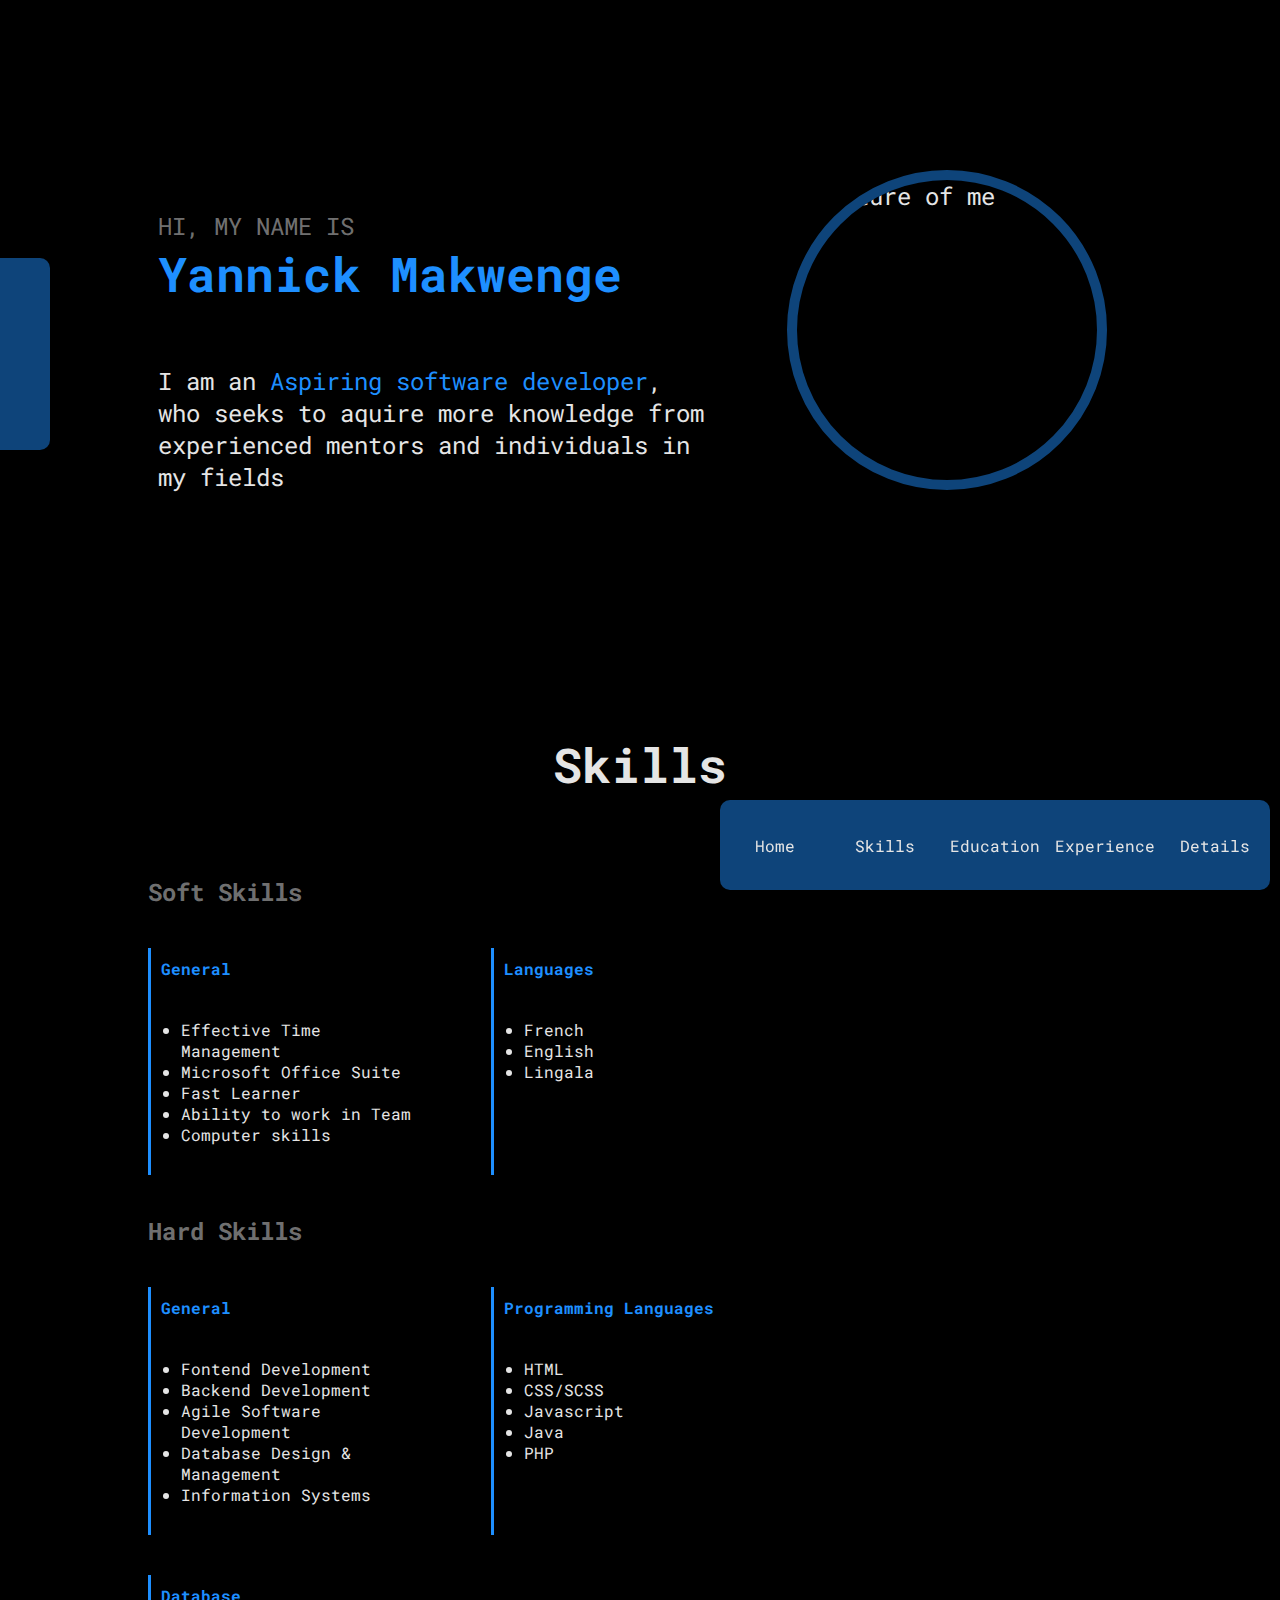
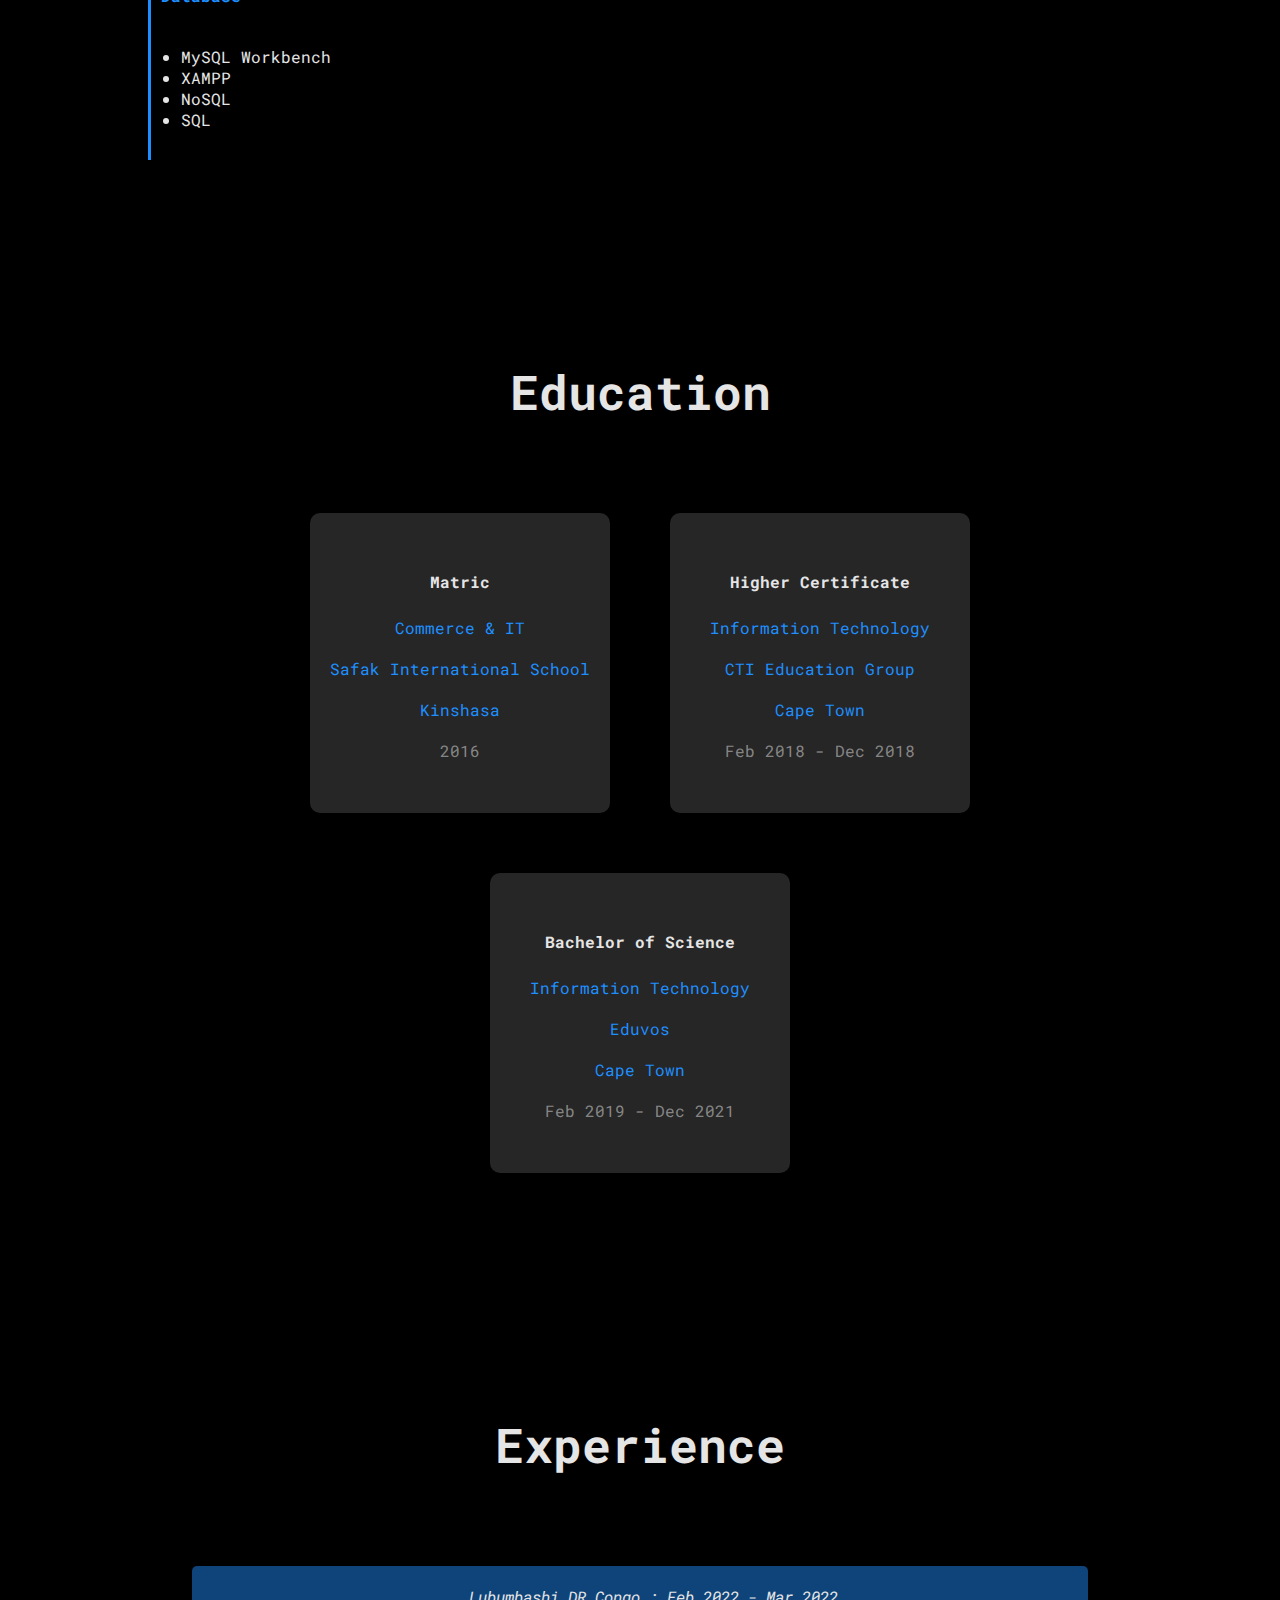
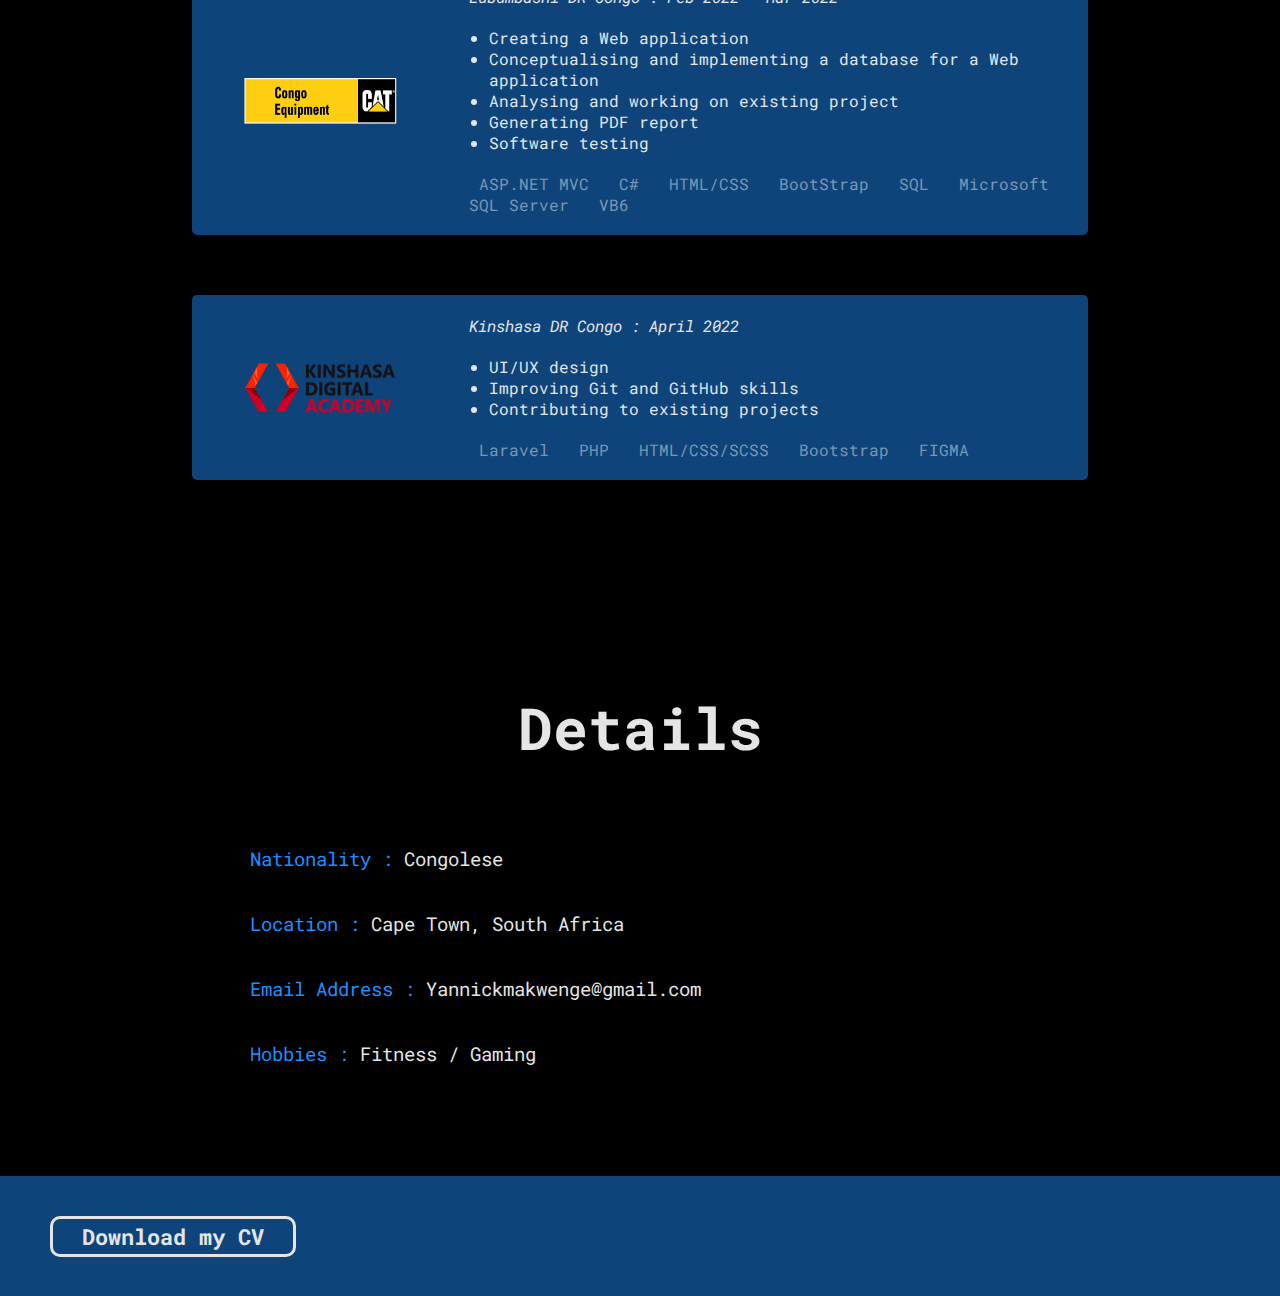
==== index.html @ a7205e35 "My portofolio V1.0" ====
<!DOCTYPE html>
<html lang="en">

    <head>
        <meta charset="UTF-8">
        <meta http-equiv="X-UA-Compatible" content="IE=edge">
        <meta name="viewport" content="width=device-width, initial-scale=1.0">
        <title>Yannick Makwenge</title>
        <link rel="stylesheet" href="./style/style.css">
        <script src="https://kit.fontawesome.com/f7e752187f.js" crossorigin="anonymous"></script>
    </head>

    <body>
        <nav>
            <div class="navbar">
                <!--<span><i class="fa-solid fa-bars"></i></span>-->
                <div class="nav-container"><a href="#home"><i class="fa-solid fa-house"></i><span>Home</span></a></div>
                <div class="nav-container"><a href="#skills"><i
                            class="fa-solid fa-list-check"></i><span>Skills</span></a>
                </div>
                <div class="nav-container"><a href="#education"><i
                            class="fa-solid fa-graduation-cap"></i><span>Education</span></a></div>
                <div class="nav-container"><a href="#experience"><i
                            class="fa-solid fa-suitcase"></i><span>Experience</span></a></div>
                <div class="nav-container"><a href="#details"><i
                            class="fa-regular fa-address-card"></i><span>Details</span></a></div>
            </div>
        </nav>

        <section id="home">
            <div class="container">
                <div class="text-container">
                    <div class="name-cont">
                        <span class="opac-font">HI, MY NAME IS</span>
                        <h1 class="primary-font">Yannick Makwenge</h1>
                    </div>
                    <p>I am an <span class="primary-font">Aspiring software developer</span>, who seeks to aquire more
                        knowledge from experienced mentors
                        and individuals in my fields</p>
                </div>
                <div class="image-container">
                    <img src="./images/MAKWENGE-YAN-15.jpg" alt="picture of me">
                </div>
            </div>

        </section>
        <section id="skills">
            <h2>Skills</h2>
            <div class="container">
                <h3>Soft Skills</h3>
            </div>

            <div class="container">
                <div class="skill-container">
                    <h4><i class="fa-solid fa-list-check"></i> General</h4>
                    <ul>
                        <li>Effective Time Management</li>
                        <li>Microsoft Office Suite</li>
                        <li>Fast Learner</li>
                        <li>Ability to work in Team</li>
                        <li>Computer skills</li>
                    </ul>
                </div>
                <div class="skill-container">
                    <h4><i class="fa-solid fa-language"></i> Languages</h4>
                    <ul>
                        <li>French</li>
                        <li>English</li>
                        <li>Lingala</li>
                    </ul>
                </div>
            </div>
            <div class="container">
                <h3>Hard Skills</h3>
            </div>

            <div class="container">
                <div class="skill-container">
                    <h4><i class="fa-solid fa-terminal"></i> General</h4>
                    <ul>
                        <li>Fontend Development</li>
                        <li>Backend Development</li>
                        <li>Agile Software Development</li>
                        <li>Database Design & Management</li>
                        <li>Information Systems</li>
                    </ul>
                </div>
                <div class="skill-container">
                    <h4><i class="fa-solid fa-code"></i> Programming Languages</h4>
                    <ul>
                        <li>HTML</li>
                        <li>CSS/SCSS</li>
                        <li>Javascript</li>
                        <li>Java</li>
                        <li>PHP</li>
                    </ul>
                </div>
                <div class="skill-container">
                    <h4><i class="fa-solid fa-database"></i> Database </h4>
                    <ul>
                        <li>MySQL Workbench</li>
                        <li>XAMPP</li>
                        <li>NoSQL</li>
                        <li>SQL</li>
                    </ul>
                </div>
            </div>
        </section>
        <section id="education">
            <h2>Education</h2>
            <div class="container">
                <div class="education-cont">
                    <h4>Matric</h4>
                    <span>Commerce & IT</span>
                    <span>Safak International School</span>
                    <span>Kinshasa</span>
                    <span class="opac-font">2016</span>
                </div>
                <div class="education-cont">
                    <h4>Higher Certificate</h4>
                    <span>Information Technology</span>
                    <span>CTI Education Group</span>
                    <span>Cape Town</span>
                    <span class="opac-font">Feb 2018 - Dec 2018</span>
                </div>
                <div class="education-cont">
                    <h4>Bachelor of Science</h4>
                    <span>Information Technology</span>
                    <span>Eduvos</span>
                    <span>Cape Town</span>
                    <span class="opac-font">Feb 2019 - Dec 2021</span>
                </div>
            </div>
        </section>
        <section id="experience">
            <h2>Experience</h2>
            <div class="container">

                <div class="exp-container">
                    <div class="img-container">
                        <img class="ce-logo" src="./images/ce-logo.png" alt="congo-equiment logo">
                    </div>
                    <div class="text-container">
                        <p>Lubumbashi DR Congo : Feb 2022 - Mar 2022</p>
                        <ul>
                            <li>Creating a Web application</li>
                            <li>Conceptualising and implementing a database for a Web application</li>
                            <li>Analysing and working on existing project</li>
                            <li>Generating PDF report</li>
                            <li>Software testing</li>
                        </ul>
                        <div class="tools">
                            <span>ASP.NET MVC</span>
                            <span>C#</span>
                            <span>HTML/CSS</span>
                            <span>BootStrap</span>
                            <span>SQL</span>
                            <span>Microsoft SQL Server</span>
                            <span>VB6</span>
                        </div>
                    </div>
                </div>
                <div class="exp-container">
                    <div class="img-container">
                        <img class="kda-logo logo" src="./images/kda-logo.webp" alt="kda logo">
                    </div>
                    <div class="text-container">
                        <p>Kinshasa DR Congo : April 2022</p>
                        <ul>
                            <li>UI/UX design</li>
                            <li>Improving Git and GitHub skills</li>
                            <li>Contributing to existing projects</li>
                        </ul>
                        <div class="tools">
                            <span>Laravel</span>
                            <span>PHP</span>
                            <span>HTML/CSS/SCSS</span>
                            <span>Bootstrap</span>
                            <span>FIGMA</span>
                        </div>
                    </div>
                </div>
            </div>
        </section>
        <section id="details">
            <h2>Details</h2>
            <div class="container">
                <p><span class="primary-font"><i class="fa-solid fa-house-flag"></i> Nationality :</span> Congolese</p>
                <p><span class="primary-font"><i class="fa-solid fa-map-pin"></i> Location :</span> Cape Town, South
                    Africa</p>
                <p><span class="primary-font"><i class="fa-regular fa-envelope"></i> Email Address :</span>
                    Yannickmakwenge@gmail.com</p>
                <p><span class="primary-font"><i class="fa-solid fa-dumbbell"></i> Hobbies :</span>
                    Fitness / Gaming</p>
            </div>
        </section>
        <section id="cta">
            <a href="./docs/CV-Yannick-Boteti-Makwenge-2022.pdf" download="CV-Yannick-Boteti-Makwenge-2022"
                target="_blank">
                <div class="link-container">Download my CV</div>
            </a>
        </section>
        <div class="social-media">
            <ul>
                <li><a href="https://www.facebook.com/boteti" target="_blank"><i class="fa-brands fa-facebook"></i></a>
                </li>
                <li><a href="https://github.com/Yannick-M243" target="_blank"><i class="fa-brands fa-github"></i></a>
                </li>
                <li><a href="https://www.linkedin.com/in/yannick-makwenge-0b741620b/" target="_blank"><i
                            class="fa-brands fa-linkedin"></i></a></li>
                <li><a href="https://www.instagram.com/yannick_boteti/" target="_blank"><i
                            class="fa-brands fa-instagram"></i></a>
                </li>
            </ul>
        </div>
    </body>

</html>
---- style/style.css ----
@import url("https://fonts.googleapis.com/css2?family=Roboto+Mono&display=swap");
* {
  padding: 0;
  margin: 0;
}

html {
  scroll-behavior: smooth;
}

.container {
  margin: 0 auto;
  width: 80%;
}

body {
  font-family: "Roboto Mono", monospace;
  background: black;
  color: #e5e5e5;
}

a {
  text-decoration: none;
  color: #e5e5e5;
  border-radius: 10px;
}

h2 {
  padding: 30px 0;
  margin: 30px 0;
  text-align: center;
  font-size: 3em;
}

h3 {
  font-size: 1.5em;
  padding: 20px;
}

.navbar {
  margin: 10px;
  position: fixed;
  bottom: 0;
  right: 0;
  display: -webkit-box;
  display: -ms-flexbox;
  display: flex;
  -webkit-box-align: center;
      -ms-flex-align: center;
          align-items: center;
  width: -webkit-fit-content;
  width: -moz-fit-content;
  width: fit-content;
  height: 90px;
  background: rgba(30, 143, 255, 0.478);
  border-radius: 10px;
}

.social-media {
  position: fixed;
  left: 0;
  bottom: 50%;
  background: rgba(30, 143, 255, 0.478);
  width: 50px;
  border-radius: 0 10px 10px 0;
  font-size: 1.3em;
}

.social-media ul li {
  padding: 10px;
  list-style: none;
}

.social-media ul li a {
  padding: 10px;
}

.social-media a:hover {
  background-color: rgba(255, 255, 255, 0.455);
  color: #1e8fff;
}

.nav-container {
  border-radius: 10px;
  padding: 10px;
  display: -webkit-box;
  display: -ms-flexbox;
  display: flex;
  -webkit-box-orient: vertical;
  -webkit-box-direction: normal;
      -ms-flex-direction: column;
          flex-direction: column;
  -webkit-box-align: center;
      -ms-flex-align: center;
          align-items: center;
  -webkit-box-pack: center;
      -ms-flex-pack: center;
          justify-content: center;
  height: 90px;
  width: 90px;
}

.nav-container a {
  padding: 10px;
  display: -webkit-box;
  display: -ms-flexbox;
  display: flex;
  -webkit-box-orient: vertical;
  -webkit-box-direction: normal;
      -ms-flex-direction: column;
          flex-direction: column;
  -webkit-box-align: center;
      -ms-flex-align: center;
          align-items: center;
}

.opac-font {
  color: rgba(255, 255, 255, 0.455);
}

.primary-font {
  color: #1e8fff;
}

nav a:hover {
  background-color: rgba(255, 255, 255, 0.455);
  color: #1e8fff;
}

#home {
  margin: 180px 0;
  display: -webkit-box;
  display: -ms-flexbox;
  display: flex;
  -webkit-box-pack: center;
      -ms-flex-pack: center;
          justify-content: center;
}

#home .container {
  display: -webkit-box;
  display: -ms-flexbox;
  display: flex;
  -ms-flex-pack: distribute;
      justify-content: space-around;
  font-size: 1.5em;
}

#home .container .text-container {
  width: 60%;
}

#home .container .text-container .name-cont {
  padding: 30px;
}

#home .container .text-container p {
  padding: 30px;
}

#home .container .image-container {
  display: -webkit-box;
  display: -ms-flexbox;
  display: flex;
  -webkit-box-pack: center;
      -ms-flex-pack: center;
          justify-content: center;
  width: 40%;
  border-radius: 50%;
}

#home .container .image-container img {
  border-radius: 50%;
  width: 300px;
  height: 300px;
  outline: 10px solid rgba(30, 143, 255, 0.478);
}

#skills {
  margin: 150px 0;
}

#skills h3 {
  color: rgba(255, 255, 255, 0.455);
}

#skills .container {
  display: -webkit-box;
  display: -ms-flexbox;
  display: flex;
  -webkit-box-orient: horizontal;
  -webkit-box-direction: normal;
      -ms-flex-flow: row wrap;
          flex-flow: row wrap;
}

#skills .container .skill-container {
  margin: 20px;
  border-left: 3px solid #1e8fff;
  width: 300px;
  display: -webkit-box;
  display: -ms-flexbox;
  display: flex;
  -webkit-box-orient: vertical;
  -webkit-box-direction: normal;
      -ms-flex-direction: column;
          flex-direction: column;
}

#skills .container .skill-container ul {
  padding: 30px;
}

#skills .container .skill-container h4 {
  color: #1e8fff;
  padding: 10px;
}

#education {
  margin: 150px 0;
}

#education h4 {
  color: #e5e5e5;
  padding: 15px;
}

#education .container {
  display: -webkit-box;
  display: -ms-flexbox;
  display: flex;
  -webkit-box-orient: horizontal;
  -webkit-box-direction: normal;
      -ms-flex-flow: row wrap;
          flex-flow: row wrap;
  -webkit-box-pack: center;
      -ms-flex-pack: center;
          justify-content: center;
  color: #1e8fff;
}

#education .container .education-cont {
  -webkit-transition: all ease-in 0.2s;
  transition: all ease-in 0.2s;
  border-radius: 10px;
  margin: 30px;
  width: 300px;
  height: 300px;
  background: rgba(255, 255, 255, 0.148);
  display: -webkit-box;
  display: -ms-flexbox;
  display: flex;
  -webkit-box-orient: vertical;
  -webkit-box-direction: normal;
      -ms-flex-direction: column;
          flex-direction: column;
  -webkit-box-align: center;
      -ms-flex-align: center;
          align-items: center;
  -webkit-box-pack: center;
      -ms-flex-pack: center;
          justify-content: center;
}

#education .container .education-cont span {
  padding: 10px;
}

#education .container .education-cont:hover {
  -webkit-box-shadow: 0 10px 10px rgba(30, 143, 255, 0.478);
          box-shadow: 0 10px 10px rgba(30, 143, 255, 0.478);
  border: solid rgba(30, 143, 255, 0.478) 1px;
}

#experience {
  margin: 150px 0;
  display: -webkit-box;
  display: -ms-flexbox;
  display: flex;
  -webkit-box-align: center;
      -ms-flex-align: center;
          align-items: center;
  -webkit-box-orient: vertical;
  -webkit-box-direction: normal;
      -ms-flex-direction: column;
          flex-direction: column;
}

#experience .container {
  display: -webkit-box;
  display: -ms-flexbox;
  display: flex;
  -webkit-box-orient: vertical;
  -webkit-box-direction: normal;
      -ms-flex-direction: column;
          flex-direction: column;
  -webkit-box-align: center;
      -ms-flex-align: center;
          align-items: center;
  width: 70%;
}

#experience .container .exp-container {
  -webkit-transition: all ease-in 0.2s;
  transition: all ease-in 0.2s;
  border-radius: 5px;
  width: 100%;
  margin: 30px 0;
  background: rgba(30, 143, 255, 0.478);
  display: -webkit-box;
  display: -ms-flexbox;
  display: flex;
  -webkit-box-pack: justify;
      -ms-flex-pack: justify;
          justify-content: space-between;
}

#experience .container .exp-container .img-container {
  width: 30%;
  display: -webkit-box;
  display: -ms-flexbox;
  display: flex;
  -webkit-box-orient: vertical;
  -webkit-box-direction: normal;
      -ms-flex-direction: column;
          flex-direction: column;
  -webkit-box-pack: center;
      -ms-flex-pack: center;
          justify-content: center;
  -webkit-box-align: center;
      -ms-flex-align: center;
          align-items: center;
}

#experience .container .exp-container .img-container img {
  padding: 10px;
  height: 50px;
  width: 60%;
}

#experience .container .exp-container .text-container {
  padding: 20px;
  width: 70%;
}

#experience .container .exp-container .text-container ul {
  margin: 20px;
}

#experience .container .exp-container .text-container span {
  color: rgba(255, 255, 255, 0.455);
  padding: 10px;
}

#experience .container .exp-container .text-container p {
  font-style: italic;
}

#experience .container .exp-container:hover {
  outline: 3px solid rgba(255, 255, 255, 0.455);
}

#details {
  margin: 150px 0;
  font-size: 1.2em;
  width: 80%;
  margin: 0 auto;
}

#details p {
  padding: 20px;
}

#cta {
  margin-top: 90px;
  display: -webkit-box;
  display: -ms-flexbox;
  display: flex;
  -webkit-box-align: center;
      -ms-flex-align: center;
          align-items: center;
  background: rgba(30, 143, 255, 0.478);
  height: 120px;
}

#cta .link-container {
  margin: 0 50px;
  display: -webkit-box;
  display: -ms-flexbox;
  display: flex;
  -webkit-box-pack: center;
      -ms-flex-pack: center;
          justify-content: center;
  -webkit-box-align: center;
      -ms-flex-align: center;
          align-items: center;
  width: 240px;
  height: 35px;
  border: solid 3px;
  border-radius: 10px;
}

#cta a {
  -ms-flex-item-align: center;
      -ms-grid-row-align: center;
      align-self: center;
  text-decoration: none;
  color: #e5e5e5;
  font-size: 1.4em;
  font-weight: bold;
}

#cta .link-container:hover {
  background: #e5e5e5;
  color: #1e8fff;
}

@media screen and (max-width: 800px) {
  .container {
    -webkit-box-align: center;
        -ms-flex-align: center;
            align-items: center;
    width: 100% !important;
  }
  #home .container {
    -webkit-box-orient: vertical;
    -webkit-box-direction: reverse;
        -ms-flex-direction: column-reverse;
            flex-direction: column-reverse;
  }
  #home .text-container {
    width: 100% !important;
  }
  #home .image-container {
    width: 100% !important;
    border-radius: 50%;
    padding-bottom: 50px;
  }
  #experience .exp-container {
    display: -webkit-box;
    display: -ms-flexbox;
    display: flex;
    -webkit-box-align: center;
        -ms-flex-align: center;
            align-items: center;
    width: 90% !important;
    -webkit-box-orient: vertical;
    -webkit-box-direction: normal;
        -ms-flex-direction: column;
            flex-direction: column;
  }
  #experience .text-container {
    width: 90% !important;
  }
  #experience img {
    width: 200px !important;
  }
  #cta {
    -webkit-box-pack: center;
        -ms-flex-pack: center;
            justify-content: center;
  }
  .social-media {
    width: 100% !important;
    position: relative;
  }
  .social-media ul {
    display: -webkit-box !important;
    display: -ms-flexbox !important;
    display: flex !important;
    -webkit-box-orient: horizontal !important;
    -webkit-box-direction: normal !important;
        -ms-flex-direction: row !important;
            flex-direction: row !important;
    -webkit-box-pack: center;
        -ms-flex-pack: center;
            justify-content: center;
  }
  nav {
    display: -webkit-box;
    display: -ms-flexbox;
    display: flex;
    -webkit-box-pack: center !important;
        -ms-flex-pack: center !important;
            justify-content: center !important;
  }
  .navbar {
    position: relative;
    width: 90%;
    -webkit-box-pack: center;
        -ms-flex-pack: center;
            justify-content: center;
  }
  .nav-container {
    width: 20% !important;
  }
}

@media screen and (max-width: 540px) {
  .navbar {
    width: 100%;
    border-radius: 0;
    margin: 0;
  }
  .nav-container {
    padding: 3px;
    height: 45px;
    width: 45px;
    font-size: 0.7em;
  }
  body {
    font-size: 0.9em !important;
  }
  #home img {
    width: 270px !important;
    height: 270px !important;
  }
}
/*# sourceMappingURL=style.css.map */
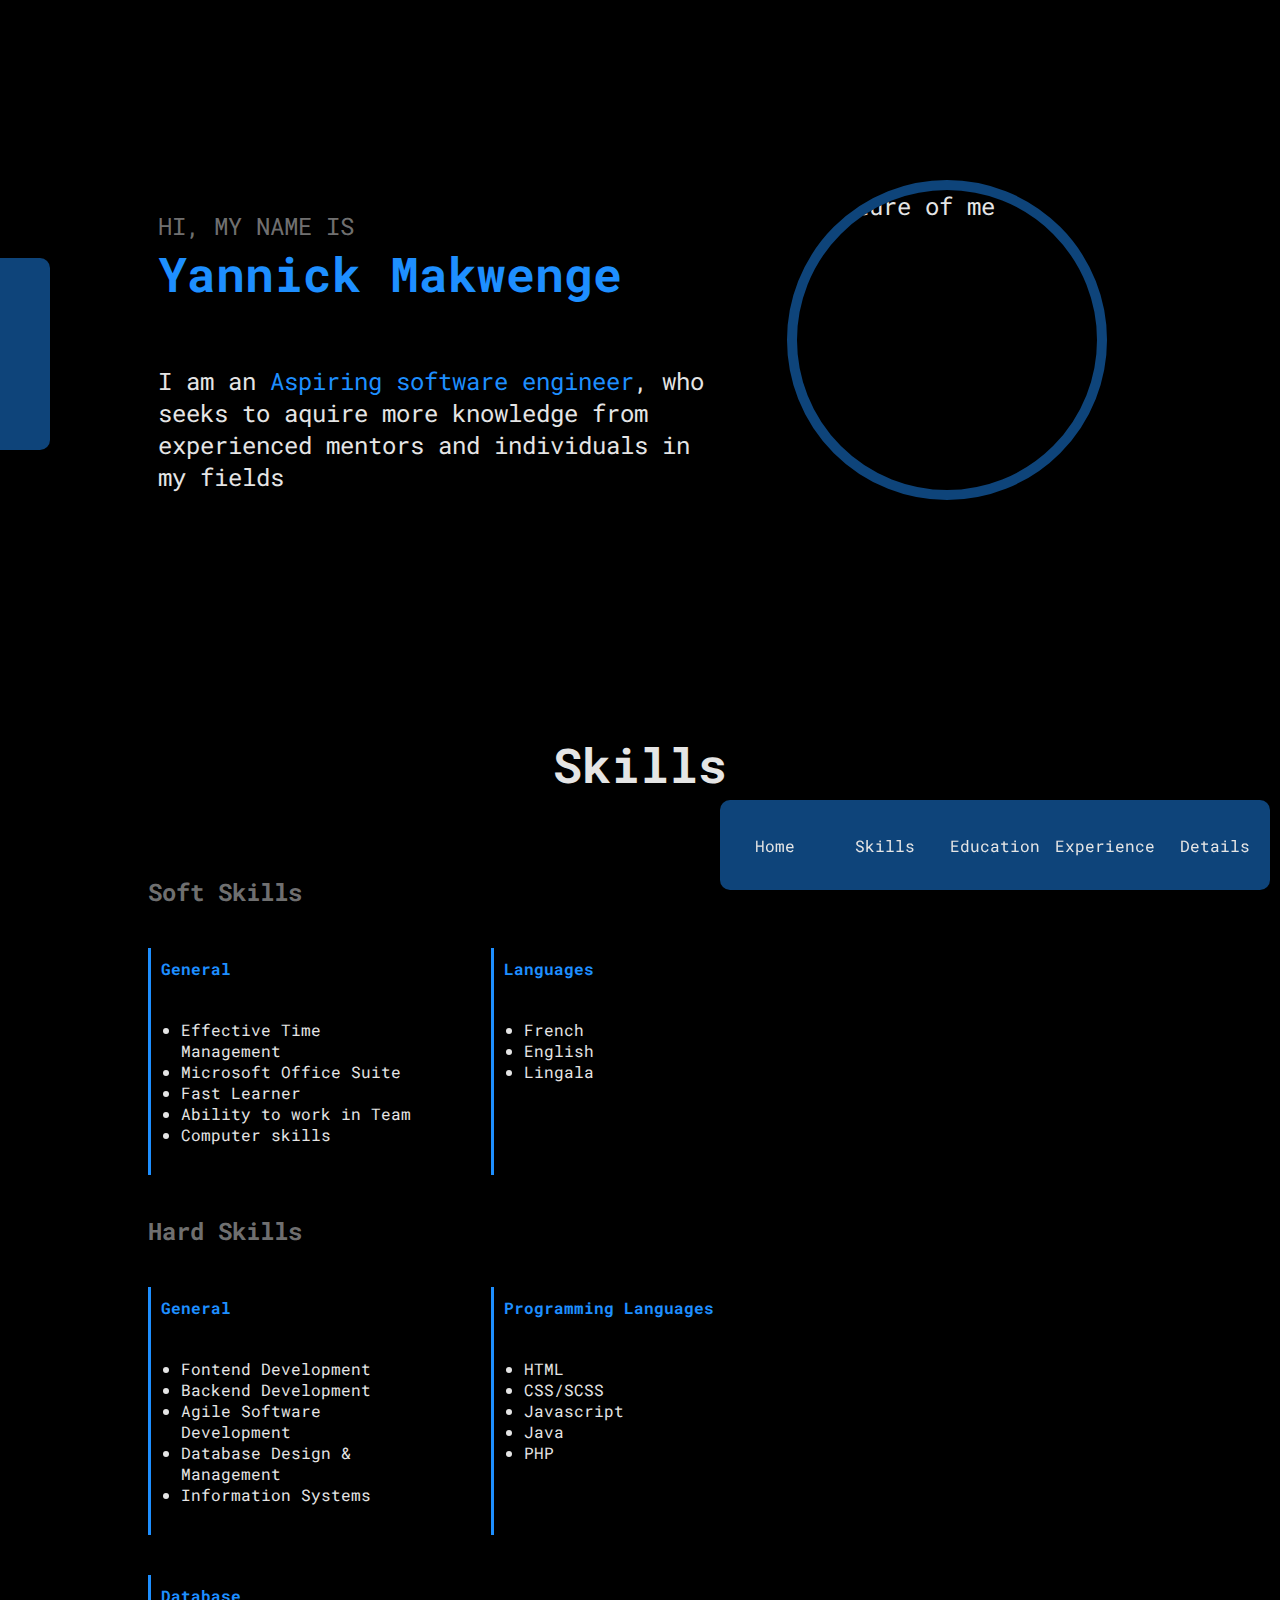
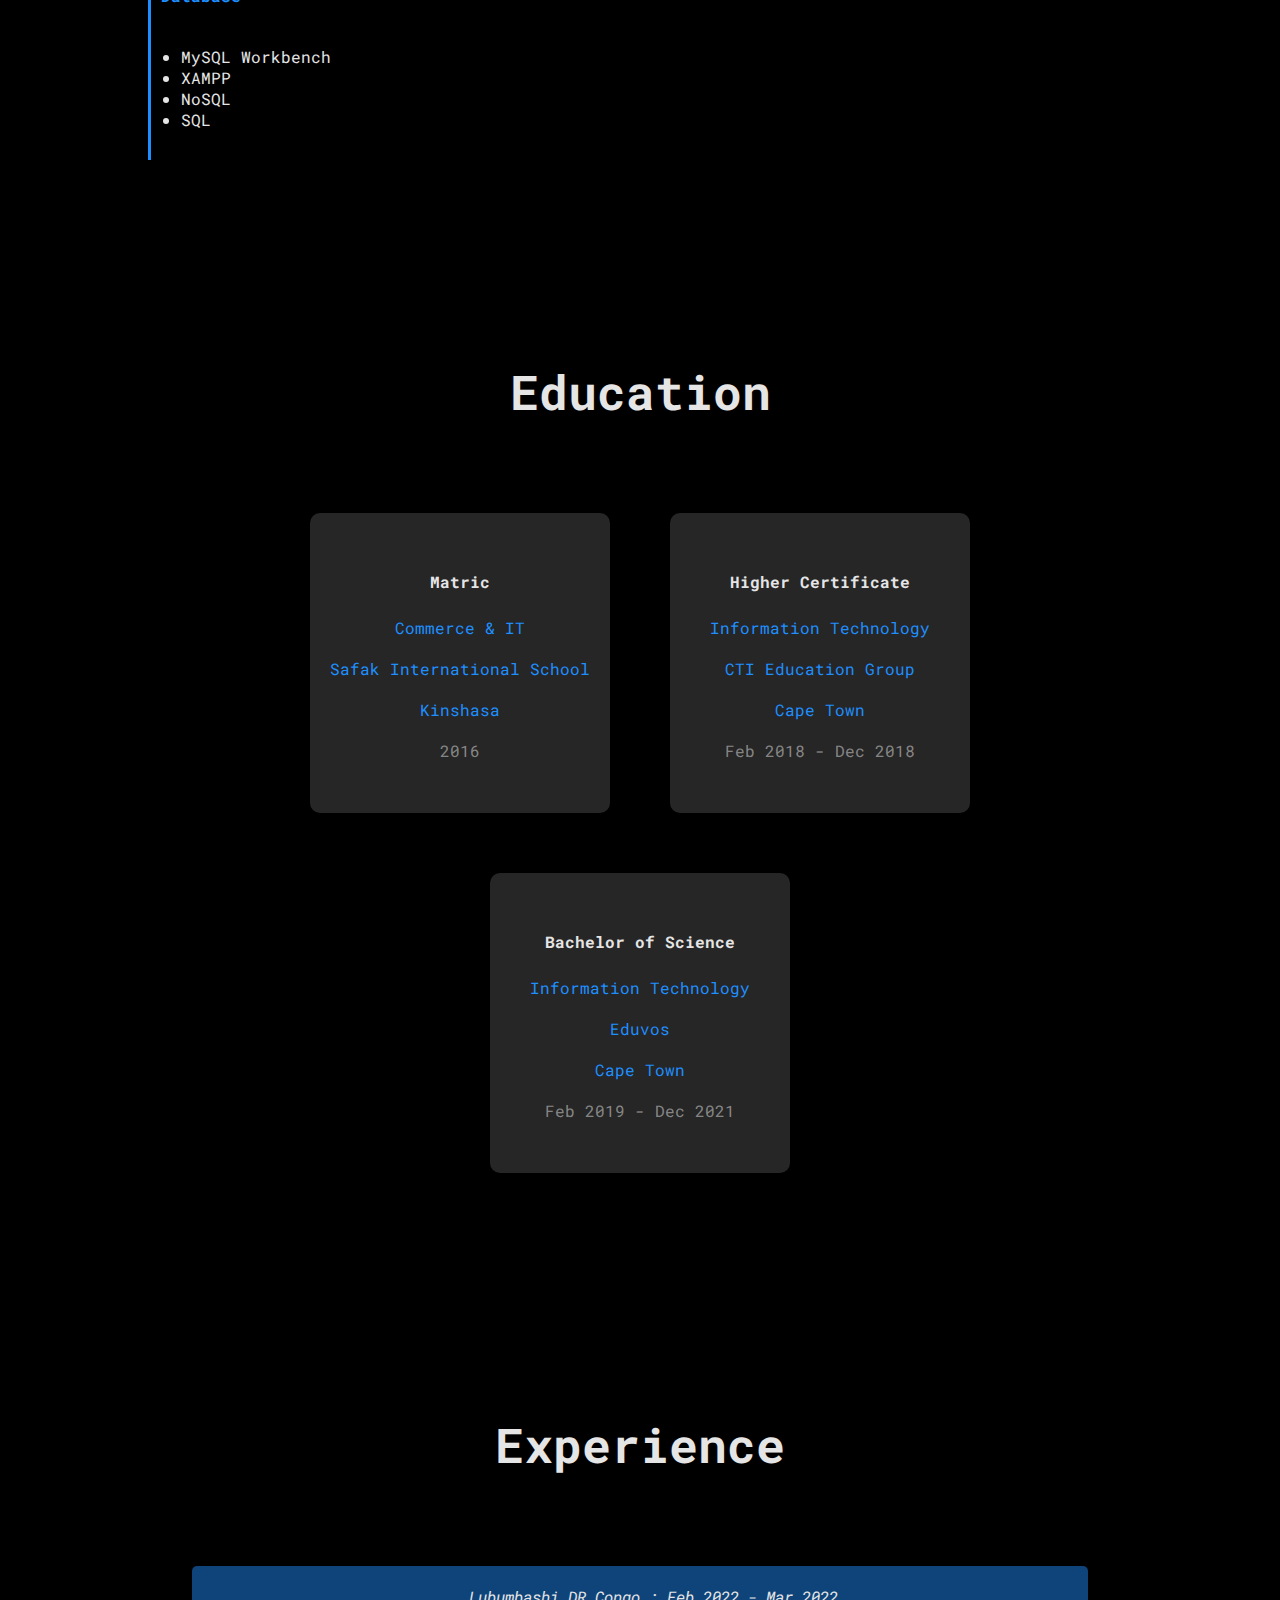
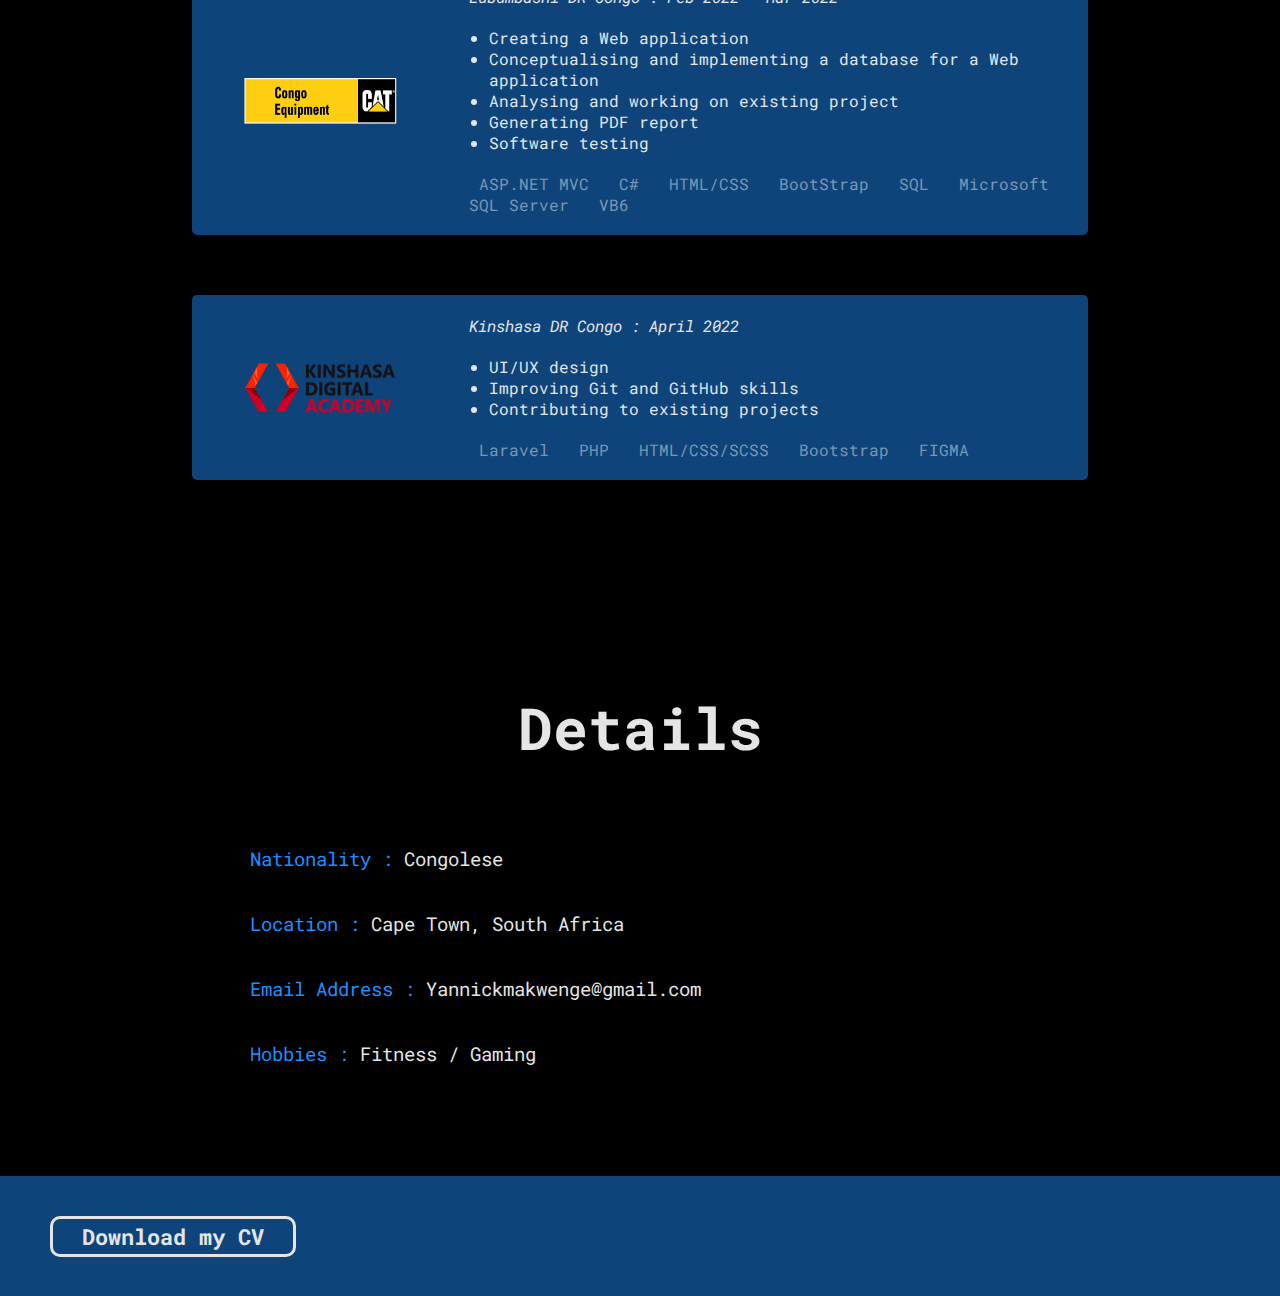
==== commit bf25a97e: "replacing picture & adding comments" ====
--- a/index.html
+++ b/index.html
@@ -11,9 +11,9 @@
     </head>
 
     <body>
+        <!--This is the navigation bar section-->
         <nav>
             <div class="navbar">
-                <!--<span><i class="fa-solid fa-bars"></i></span>-->
                 <div class="nav-container"><a href="#home"><i class="fa-solid fa-house"></i><span>Home</span></a></div>
                 <div class="nav-container"><a href="#skills"><i
                             class="fa-solid fa-list-check"></i><span>Skills</span></a>
@@ -27,6 +27,7 @@
             </div>
         </nav>
 
+        <!--This is the welcome section-->
         <section id="home">
             <div class="container">
                 <div class="text-container">
@@ -34,7 +35,7 @@
                         <span class="opac-font">HI, MY NAME IS</span>
                         <h1 class="primary-font">Yannick Makwenge</h1>
                     </div>
-                    <p>I am an <span class="primary-font">Aspiring software developer</span>, who seeks to aquire more
+                    <p>I am an <span class="primary-font">Aspiring software engineer</span>, who seeks to aquire more
                         knowledge from experienced mentors
                         and individuals in my fields</p>
                 </div>
@@ -42,8 +43,9 @@
                     <img src="./images/MAKWENGE-YAN-15.jpg" alt="picture of me">
                 </div>
             </div>
-
-        </section>
+        </section>
+
+        <!--This is the second section, it shows my skills-->
         <section id="skills">
             <h2>Skills</h2>
             <div class="container">
@@ -106,6 +108,8 @@
                 </div>
             </div>
         </section>
+
+        <!--This is the third section, it shows my qualifications-->
         <section id="education">
             <h2>Education</h2>
             <div class="container">
@@ -132,6 +136,8 @@
                 </div>
             </div>
         </section>
+
+        <!--This is the third section, it shows my experience-->
         <section id="experience">
             <h2>Experience</h2>
             <div class="container">
@@ -182,6 +188,8 @@
                 </div>
             </div>
         </section>
+
+        <!--This is the last section, it shows my details-->
         <section id="details">
             <h2>Details</h2>
             <div class="container">
@@ -194,12 +202,16 @@
                     Fitness / Gaming</p>
             </div>
         </section>
+
+        <!--This is the footer-->
         <section id="cta">
             <a href="./docs/CV-Yannick-Boteti-Makwenge-2022.pdf" download="CV-Yannick-Boteti-Makwenge-2022"
                 target="_blank">
                 <div class="link-container">Download my CV</div>
             </a>
         </section>
+
+        <!--This is the social media conatainer-->
         <div class="social-media">
             <ul>
                 <li><a href="https://www.facebook.com/boteti" target="_blank"><i class="fa-brands fa-facebook"></i></a>
--- a/style/style.css
+++ b/style/style.css
@@ -1,4 +1,13 @@
+/*This page contains reusable css components*/
 @import url("https://fonts.googleapis.com/css2?family=Roboto+Mono&display=swap");
+.opac-font {
+  color: rgba(255, 255, 255, 0.455);
+}
+
+.primary-font {
+  color: #1e8fff;
+}
+
 * {
   padding: 0;
   margin: 0;
@@ -37,7 +46,41 @@
   padding: 20px;
 }
 
-.navbar {
+nav .nav-container {
+  border-radius: 10px;
+  padding: 10px;
+  display: -webkit-box;
+  display: -ms-flexbox;
+  display: flex;
+  -webkit-box-orient: vertical;
+  -webkit-box-direction: normal;
+      -ms-flex-direction: column;
+          flex-direction: column;
+  -webkit-box-align: center;
+      -ms-flex-align: center;
+          align-items: center;
+  -webkit-box-pack: center;
+      -ms-flex-pack: center;
+          justify-content: center;
+  height: 90px;
+  width: 90px;
+}
+
+nav .nav-container a {
+  padding: 10px;
+  display: -webkit-box;
+  display: -ms-flexbox;
+  display: flex;
+  -webkit-box-orient: vertical;
+  -webkit-box-direction: normal;
+      -ms-flex-direction: column;
+          flex-direction: column;
+  -webkit-box-align: center;
+      -ms-flex-align: center;
+          align-items: center;
+}
+
+nav .navbar {
   margin: 10px;
   position: fixed;
   bottom: 0;
@@ -54,6 +97,11 @@
   height: 90px;
   background: rgba(30, 143, 255, 0.478);
   border-radius: 10px;
+}
+
+nav a:hover {
+  background-color: rgba(255, 255, 255, 0.455);
+  color: #1e8fff;
 }
 
 .social-media {
@@ -80,53 +128,6 @@
   color: #1e8fff;
 }
 
-.nav-container {
-  border-radius: 10px;
-  padding: 10px;
-  display: -webkit-box;
-  display: -ms-flexbox;
-  display: flex;
-  -webkit-box-orient: vertical;
-  -webkit-box-direction: normal;
-      -ms-flex-direction: column;
-          flex-direction: column;
-  -webkit-box-align: center;
-      -ms-flex-align: center;
-          align-items: center;
-  -webkit-box-pack: center;
-      -ms-flex-pack: center;
-          justify-content: center;
-  height: 90px;
-  width: 90px;
-}
-
-.nav-container a {
-  padding: 10px;
-  display: -webkit-box;
-  display: -ms-flexbox;
-  display: flex;
-  -webkit-box-orient: vertical;
-  -webkit-box-direction: normal;
-      -ms-flex-direction: column;
-          flex-direction: column;
-  -webkit-box-align: center;
-      -ms-flex-align: center;
-          align-items: center;
-}
-
-.opac-font {
-  color: rgba(255, 255, 255, 0.455);
-}
-
-.primary-font {
-  color: #1e8fff;
-}
-
-nav a:hover {
-  background-color: rgba(255, 255, 255, 0.455);
-  color: #1e8fff;
-}
-
 #home {
   margin: 180px 0;
   display: -webkit-box;
@@ -173,7 +174,7 @@
   border-radius: 50%;
   width: 300px;
   height: 300px;
-  outline: 10px solid rgba(30, 143, 255, 0.478);
+  border: 10px solid rgba(30, 143, 255, 0.478);
 }
 
 #skills {
